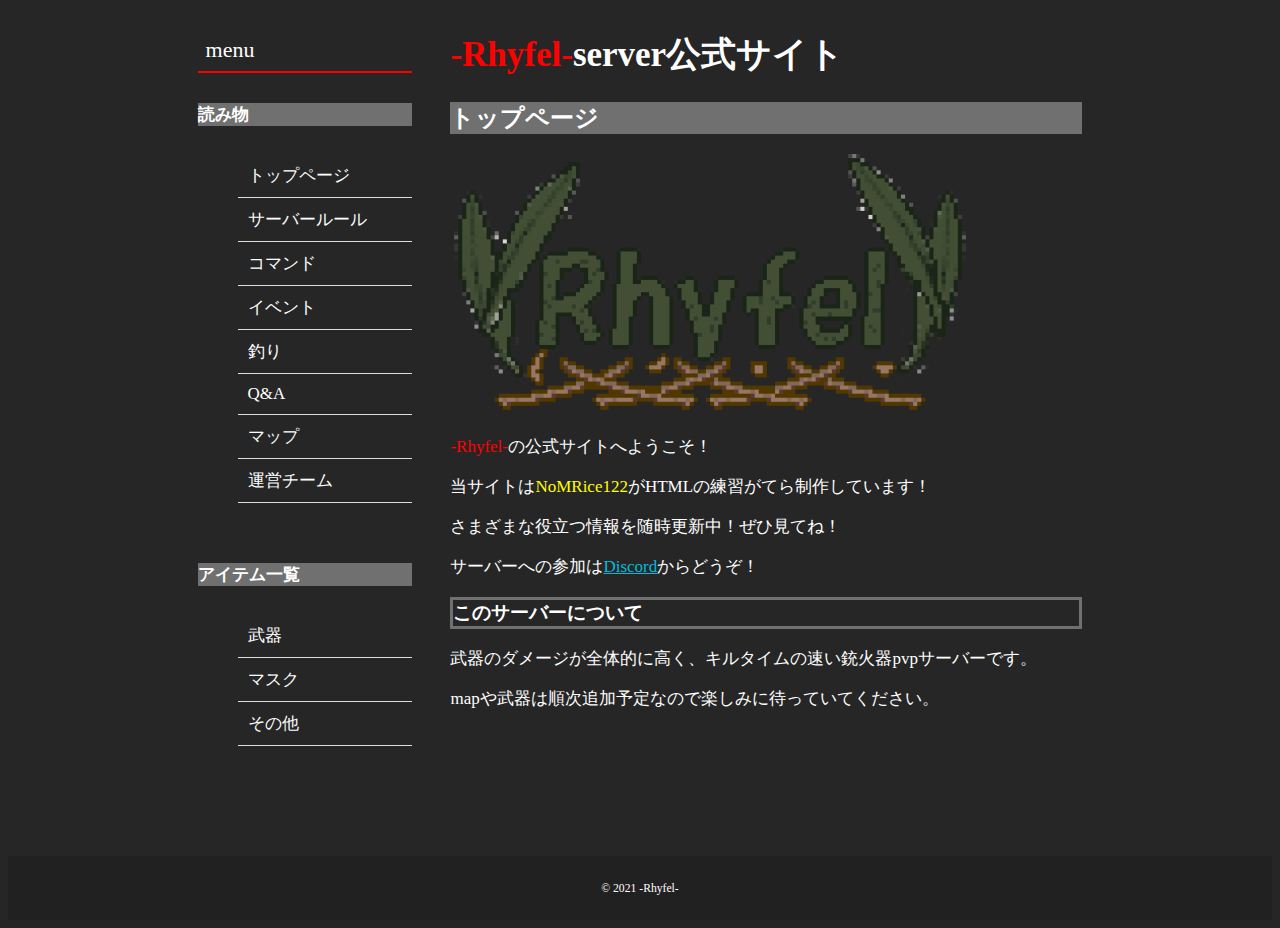
==== index.html @ 93f7de6f "initial commit." ====
<!DOCTYPE html>
<html lang="ja">
 <head>
   <meta charset="utf-8">
   <title>-Rhyfel-公式サイト</title>
   <meta name="description" content="-Rhyfel-の最新情報を発信していきます！">
   <link rel="stylesheet" href="style.css">
   <link rel="icon" type="img/png" href="images/favicon-R-.png">
 </head>
 <body>
   <div class="news-contents wrapper">

     <article>
   <h1>
     <span class="Rhyfel">-Rhyfel-</span>server公式サイト
   </h1>
   <h2>
     トップページ
   </h2>
   <img src="images/header.png" alt="ヘッダー" width="520" height="260">
   <p><span class="Rhyfel">-Rhyfel-</span>の公式サイトへようこそ！</p>
   <p>当サイトは<span class="ore">NoMRice122</span>がHTMLの練習がてら制作しています！</p>
   <p>さまざまな役立つ情報を随時更新中！ぜひ見てね！</p>
   <p>サーバーへの参加は<a href="https://discord.gg/kjxHEGzjcf" target="_blank">Discord</a>からどうぞ！</p>
   <h3>このサーバーについて</h3>
   <p>武器のダメージが全体的に高く、キルタイムの速い銃火器pvpサーバーです。</p>
   <p>mapや武器は順次追加予定なので楽しみに待っていてください。</p>
   </article>

   <aside>
     <h4 class="sub-title">menu</h4>
     <h5>読み物</h5>
     <ul class="sub-menu">
        <li><a href="index.html">トップページ</a></li>
        <li><a href="server-rule.html">サーバールール</a></li>
        <li><a href="command.html">コマンド</a></li>
        <li><a href="event.html">イベント</a></li>
        <li><a href="fishing.html">釣り</a></li>
        <li><a href="Q&A.html">Q&amp;A</a></li>
        <li><a href="map.html">マップ</a></li>
        <li><a href="admins.html">運営チーム</a></li>
     </ul>
     <h5>アイテム一覧</h5>
     <ul class="sub-menu">
       <li><a href="weapon.html">武器</a></li>
       <li><a href="mask-item.html">マスク</a></li>
       <li><a href="other-item.html">その他</a></li>
     </ul>
   </aside>


   </div>

   <footer>
     <div class="wrapper">
       <p><small>&copy; 2021 -Rhyfel-</small></p>
     </div>
   </footer>
 </body>
</html>
---- style.css ----
@charset "UTF-8";

h1{
  font-size: 35px;
}

h2{
  background-color: #707070;
}

h3{
  border-style: solid;
  border-color: #707070;
}

h5{
  font-size:17px;
  background-color: #707070;
}

body{
  background-color: #262626;
  color: #fff;
}

p{
  font-size: 17px;
}

a{
  color:#0bd;

}

 /**-Rhyfel-**/
.Rhyfel{
  color : red;
}

 /**NoMRice122**/
.ore{
  color: yellow;
}

.news-contents{
  display:flex;
  justify-content: space-between;
  margin-bottom: 50px;
}

.sub-title{
  font-size:1.375rem;
  padding:0 8px 8px;
  border-bottom:2px red solid;
  font-weight:normal;
}

.sub-menu{
  margin-bottom:60px;
  list-style:none;
}

/*記事部分*/
article{
  width:50%;
  order:2;
  margin-right:15%;

}
/*サイドバー*/
aside{
  width:17%;
  order:1;
  margin-left:15%;
}

.sub-menu li{
  border-bottom:1px #ddd solid;
}

.sub-menu a{
  color:#fff;
  padding:10px;
  display:block;
  text-decoration: none;
}

.sub-menu a:hover{
  color:#0bd;
}

.underline{
  text-decoration: underline;
}

th{
  background-color:#707070;
}

.buki{
  background-color:#fff;
  color:#000;
}

.line-through{
  text-decoration:line-through;
}

.midori{
  color:#00FF2B;
}

.mienikui{
  color:#3f3f3f;
}

li{
  font-size:17px;
}

.w{
  margin-top:40px;
}

/*フッター
-------------------------*/
footer{
  background: #212121;
  text-align:center;
  padding:10px 0;
}

footer p{
  color:#fff;
  font-size:0.875rem;
}
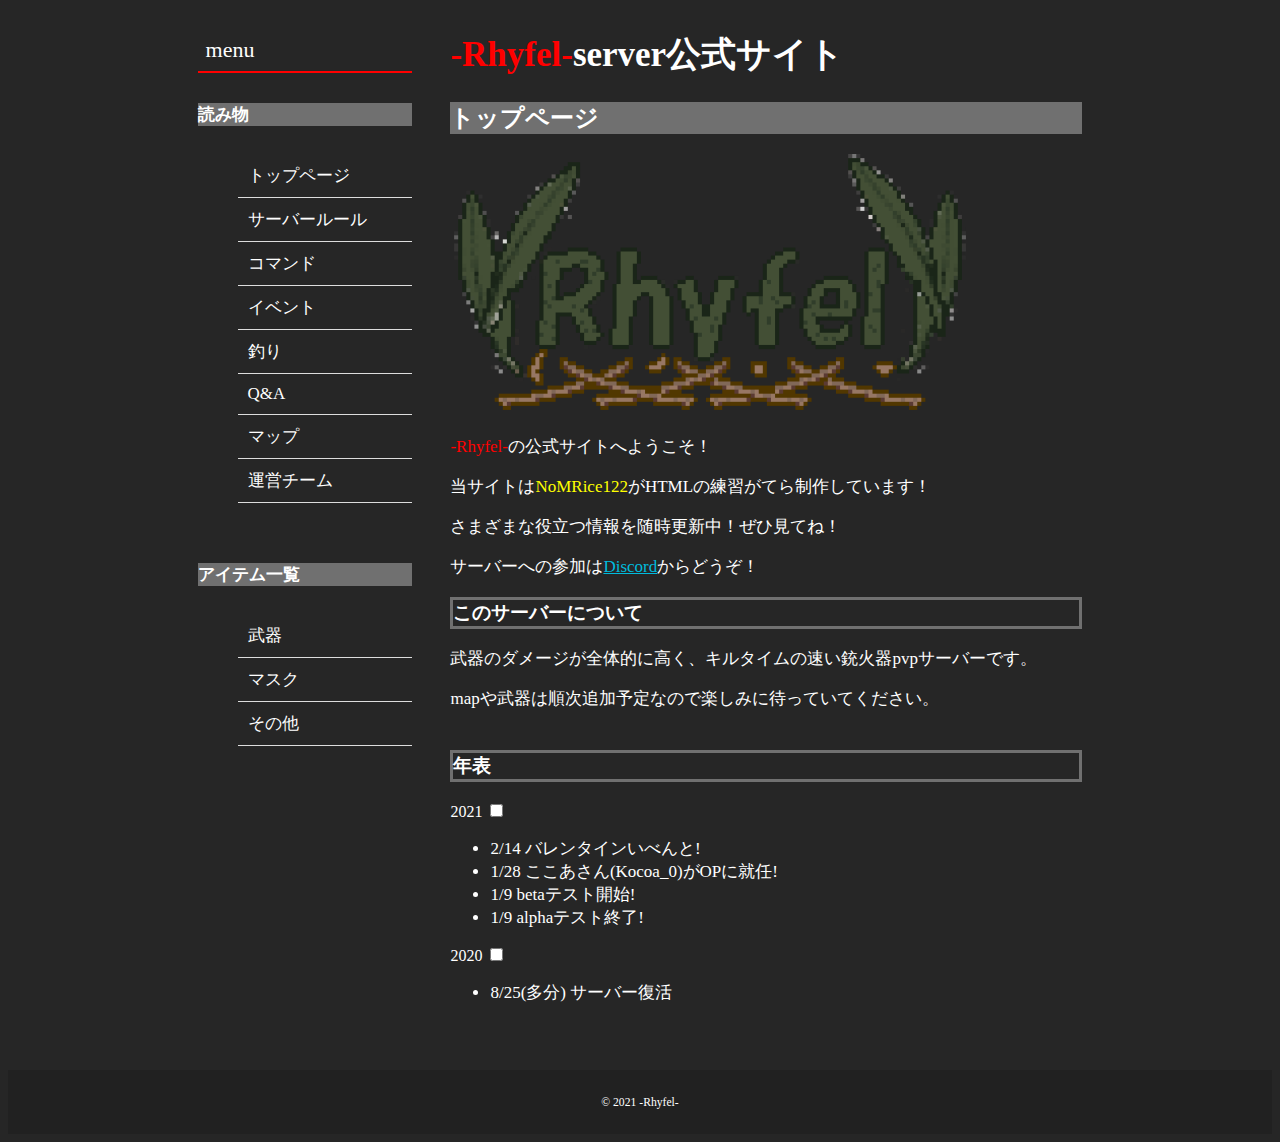
==== commit d2d10211: "Update index.html" ====
--- a/index.html
+++ b/index.html
@@ -25,6 +25,31 @@
    <h3>このサーバーについて</h3>
    <p>武器のダメージが全体的に高く、キルタイムの速い銃火器pvpサーバーです。</p>
    <p>mapや武器は順次追加予定なので楽しみに待っていてください。</p>
+      
+   <h3 class="w">
+     年表
+   </h3>
+
+   <div class="menu">
+     <!-- 1start -->
+    <label for="change01">2021</label>
+    <input type="checkbox" id="change01" class="accordion" />
+    <ul id="links01">
+      <li>2/14 バレンタインいべんと!</li>
+      <li>1/28 ここあさん(Kocoa_0)がOPに就任!</li>
+      <li>1/9 betaテスト開始!</li>
+      <li>1/9 alphaテスト終了!</li>
+    </ul>
+    <!-- 1end -->
+    <!-- 2start -->
+    <label for="change02">2020</label>
+    <input type="checkbox" id="change02" class="accordion" />
+    <ul id="links02">
+        <li>8/25(多分) サーバー復活</li>
+    </ul>
+    <!-- 2end -->
+   </div>
+
    </article>
 
    <aside>
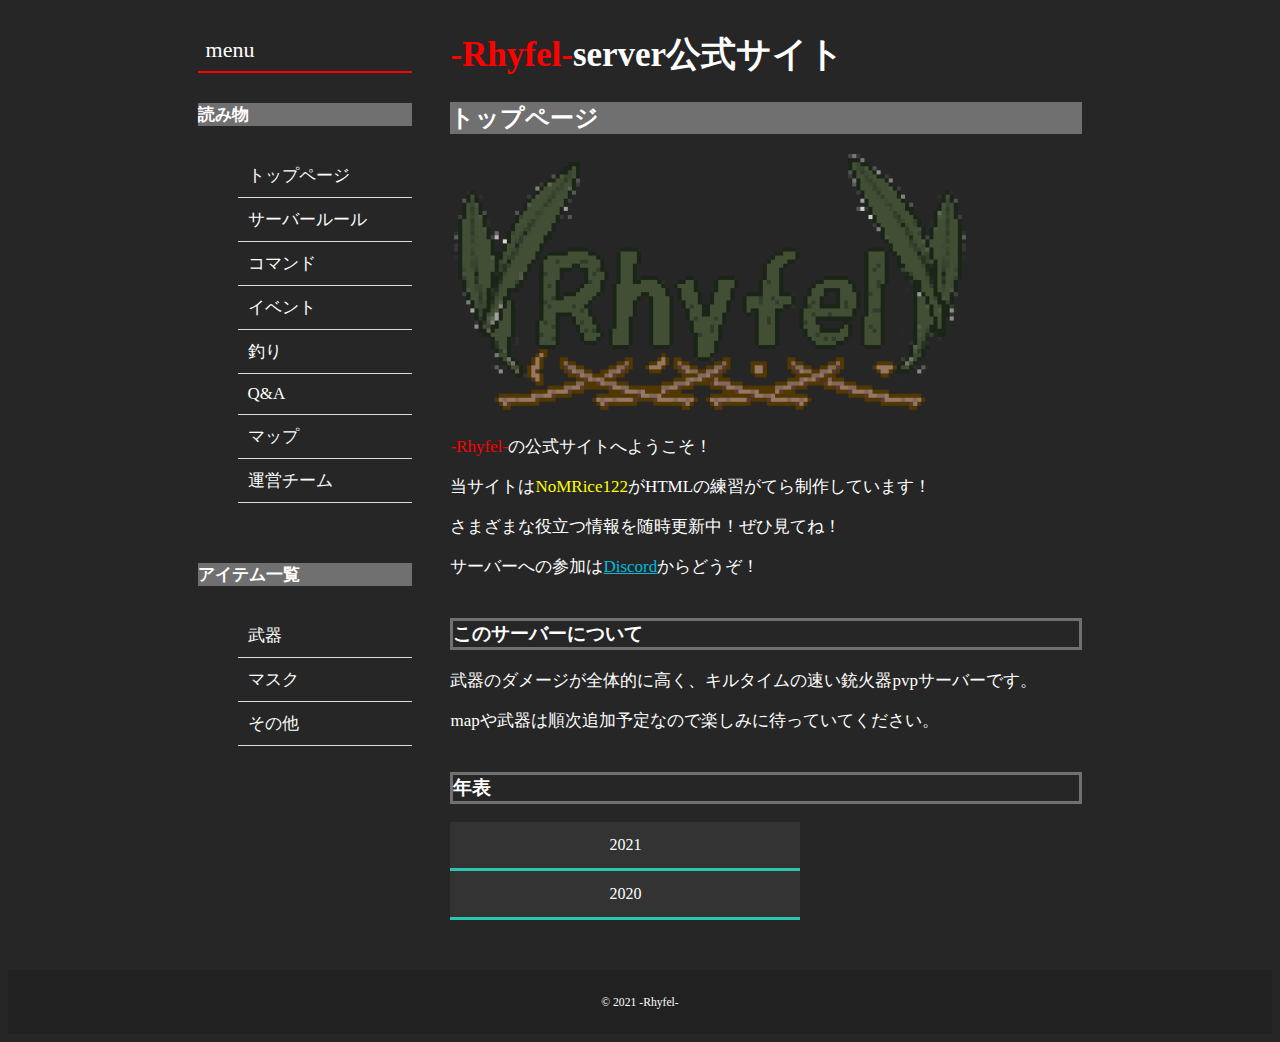
==== commit 5eb5fe26: "Update index.html" ====
--- a/index.html
+++ b/index.html
@@ -22,10 +22,12 @@
    <p>当サイトは<span class="ore">NoMRice122</span>がHTMLの練習がてら制作しています！</p>
    <p>さまざまな役立つ情報を随時更新中！ぜひ見てね！</p>
    <p>サーバーへの参加は<a href="https://discord.gg/kjxHEGzjcf" target="_blank">Discord</a>からどうぞ！</p>
-   <h3>このサーバーについて</h3>
+   <h3 class="w">
+     このサーバーについて
+   </h3>
    <p>武器のダメージが全体的に高く、キルタイムの速い銃火器pvpサーバーです。</p>
    <p>mapや武器は順次追加予定なので楽しみに待っていてください。</p>
-      
+
    <h3 class="w">
      年表
    </h3>
@@ -35,8 +37,12 @@
     <label for="change01">2021</label>
     <input type="checkbox" id="change01" class="accordion" />
     <ul id="links01">
+      <li>4/1 エイプリルフールイベント</li>
+      <li>3/18 Warシステム完成!</li>
+      <li>2/28 lobbyを変更</li>
       <li>2/14 バレンタインいべんと!</li>
       <li>1/28 ここあさん(Kocoa_0)がOPに就任!</li>
+      <li>1/10 れいんさんがエンチェスのskriptを書いてくれました!</li>
       <li>1/9 betaテスト開始!</li>
       <li>1/9 alphaテスト終了!</li>
     </ul>
@@ -45,10 +51,15 @@
     <label for="change02">2020</label>
     <input type="checkbox" id="change02" class="accordion" />
     <ul id="links02">
-        <li>8/25(多分) サーバー復活</li>
+        <li>12月 サーバーを独立</li>
+        <li>11/5 サーバー名をпуляから-Rhyfel-に変更</li>
+        <li>10/23 サーバーがRezxisの子鯖として復活。alphaテスト開始</li>
+        <li>8/1 PlayerRealmsサーバーの閉鎖に伴いサーバー一時休止</li>
+        <li>7/19 サーバー完成。playerRealmsサーバーにて公開</li>
     </ul>
     <!-- 2end -->
    </div>
+
 
    </article>
 
@@ -81,5 +92,6 @@
        <p><small>&copy; 2021 -Rhyfel-</small></p>
      </div>
    </footer>
+   <script type="text/javascript" src="js.js"></script>
  </body>
 </html>
--- a/style.css
+++ b/style.css
@@ -122,6 +122,68 @@
   margin-top:40px;
 }
 
+.admin{
+  background-color: #212121;
+  color:#fff;
+  padding:20px;
+  margin-bottom: 10px;
+  border: 3px dotted #fff;
+}
+
+.menu {
+    max-width: 600px;
+}
+
+.menu a {
+    display: block;
+    padding: 15px;
+    text-decoration: none;
+    color: #000;
+}
+
+label {
+    width: 320px;
+    display: block;
+    margin: 0;
+    padding : 15px;
+    line-height: 1;
+    color :#fff;
+    background : #333;
+    cursor :pointer;
+    text-align:center;
+    border-bottom:3px solid #2ac5b3;
+}
+
+input {
+    display: none;
+}
+
+.menu ul {
+  width: 350px;
+    margin: 0px 0;
+    padding: 0;
+    color: #000;
+    background :#fff;
+    list-style: none;
+    text-align:left;
+}
+
+.menu li {
+    height: 0;
+    overflow: hidden;
+    -webkit-transition: all 0.5s;
+    -moz-transition: all 0.5s;
+    -ms-transition: all 0.5s;
+    -o-transition: all 0.5s;
+    transition: all 0.5s;
+}
+
+#change01:checked ~ #links01 li,
+#change02:checked ~ #links02 li {
+    height: 54px;
+    opacity: 1;
+}
+
 /*フッター
 -------------------------*/
 footer{
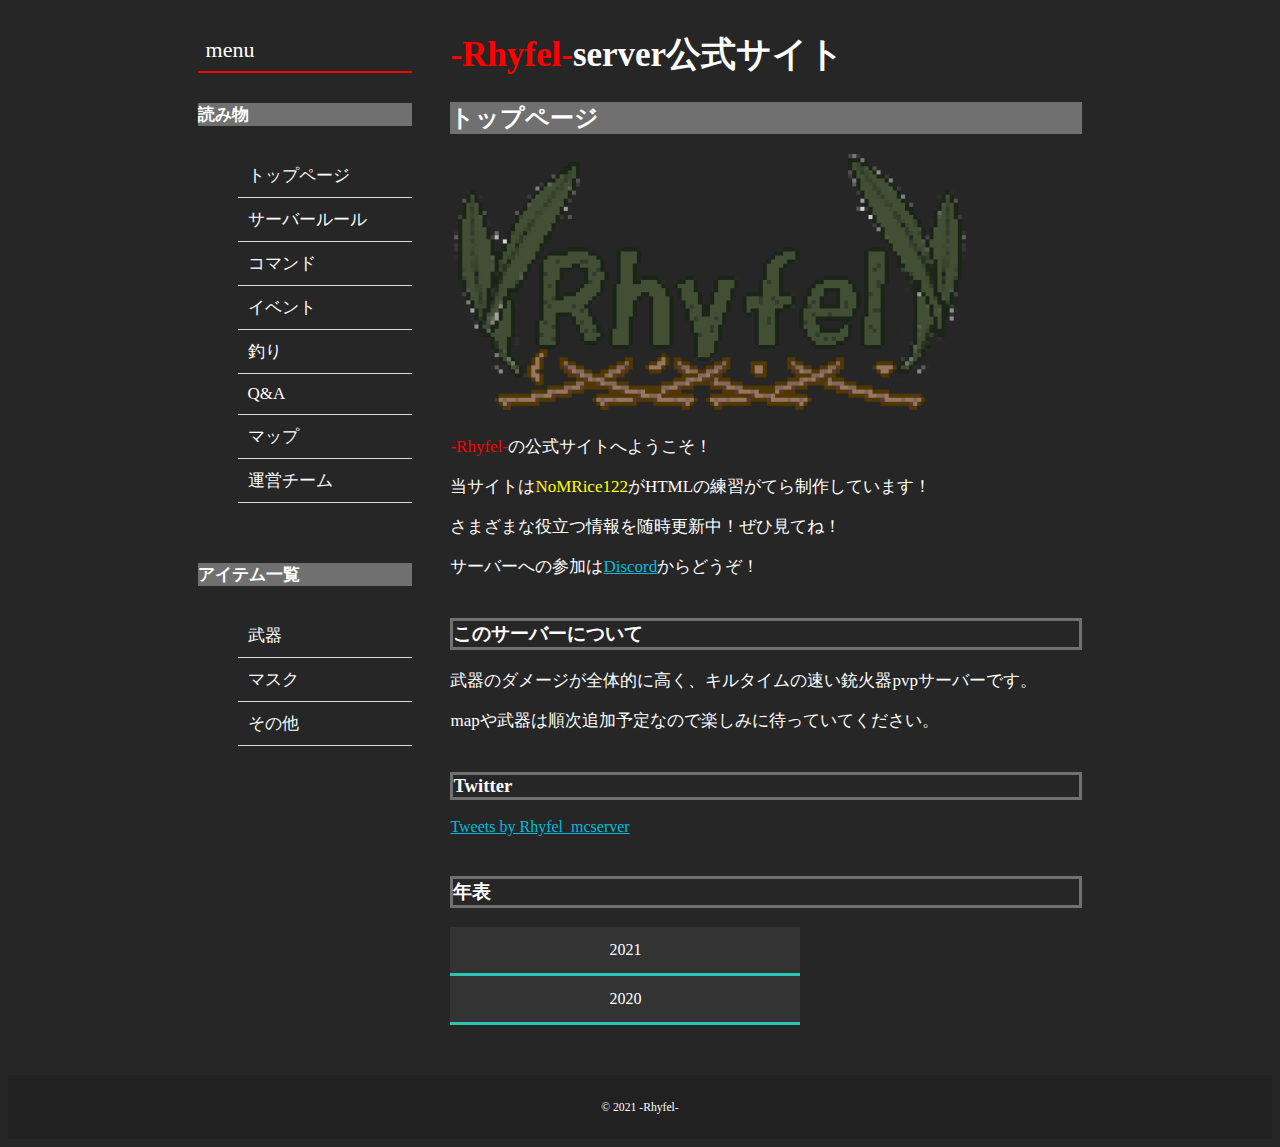
==== commit 59e26d7b: "Update index.html" ====
--- a/index.html
+++ b/index.html
@@ -27,6 +27,12 @@
    </h3>
    <p>武器のダメージが全体的に高く、キルタイムの速い銃火器pvpサーバーです。</p>
    <p>mapや武器は順次追加予定なので楽しみに待っていてください。</p>
+
+   <h3 class="w">
+     Twitter
+   </h3>
+   <a class="twitter-timeline" data-chrome="noheader nofooter" data-width="350" data-height="450" data-theme="light" href="https://twitter.com/Rhyfel_mcserver?ref_src=twsrc%5Etfw">Tweets by Rhyfel_mcserver</a> <script async src="https://platform.twitter.com/widgets.js" charset="utf-8"></script>
+
 
    <h3 class="w">
      年表
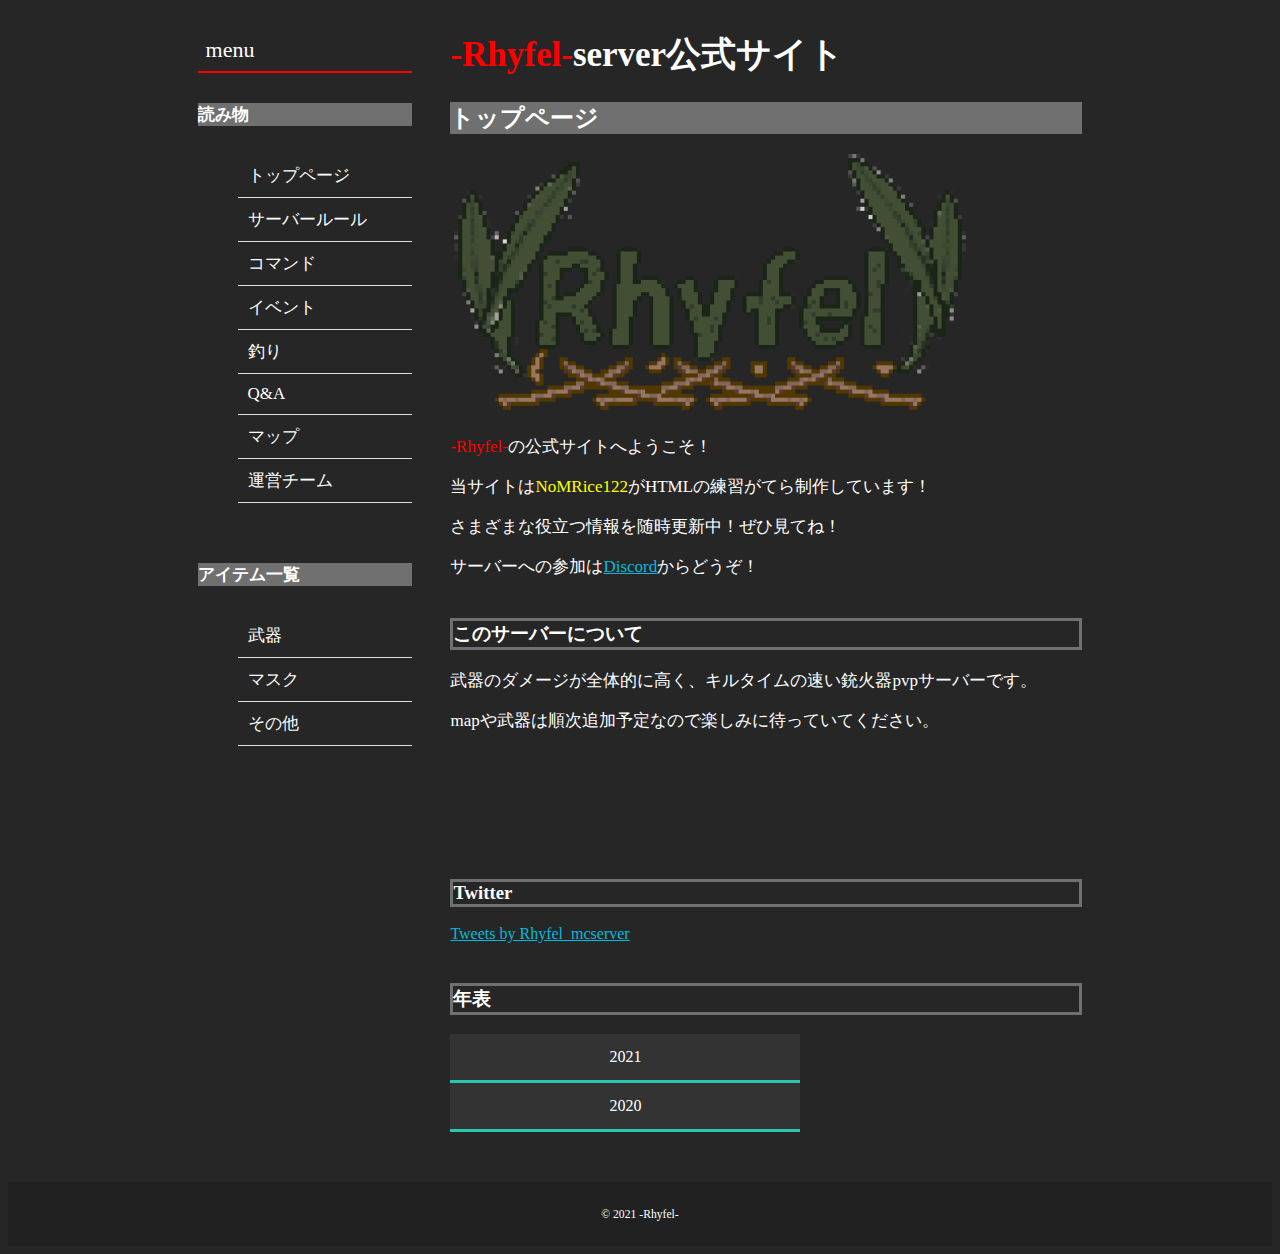
==== commit b70701d4: "Update index.html" ====
--- a/index.html
+++ b/index.html
@@ -27,6 +27,7 @@
    </h3>
    <p>武器のダメージが全体的に高く、キルタイムの速い銃火器pvpサーバーです。</p>
    <p>mapや武器は順次追加予定なので楽しみに待っていてください。</p>
+   <iframe style="width:728px;height:90px;max-width:100%;border:none;display:block;margin:auto" src="https://ja.namemc.com/server/svr1.mcsvr.online:31431/embed" width="728" height="90"></iframe>
 
    <h3 class="w">
      Twitter
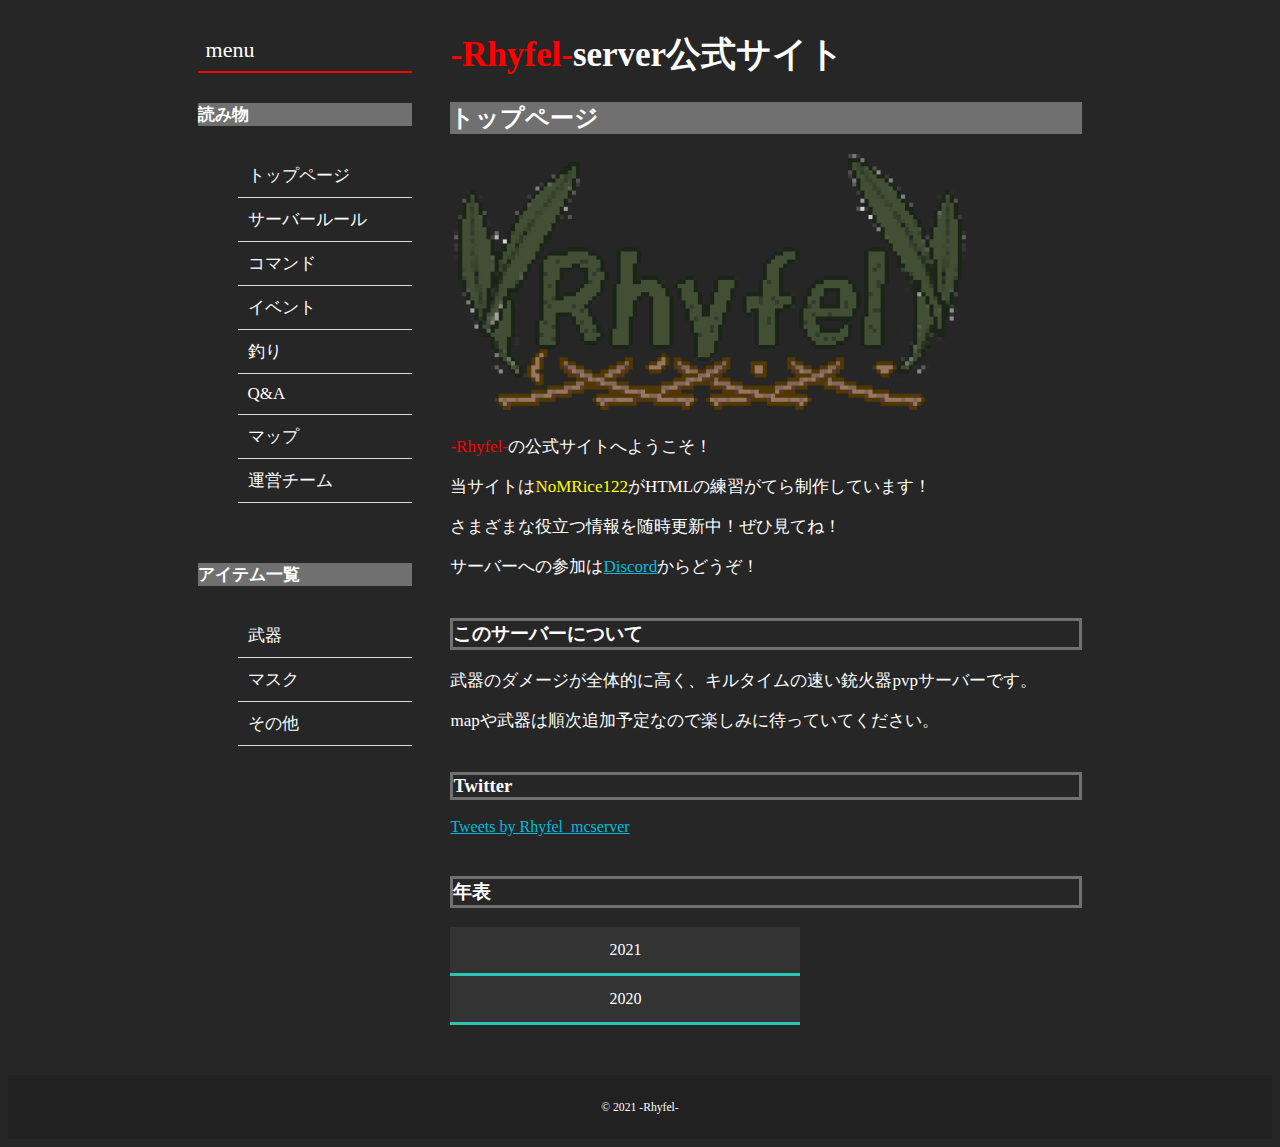
==== commit 6ff8acba: "Update index.html" ====
--- a/index.html
+++ b/index.html
@@ -27,8 +27,7 @@
    </h3>
    <p>武器のダメージが全体的に高く、キルタイムの速い銃火器pvpサーバーです。</p>
    <p>mapや武器は順次追加予定なので楽しみに待っていてください。</p>
-   <iframe style="width:728px;height:90px;max-width:100%;border:none;display:block;margin:auto" src="https://ja.namemc.com/server/svr1.mcsvr.online:31431/embed" width="728" height="90"></iframe>
-
+      
    <h3 class="w">
      Twitter
    </h3>
